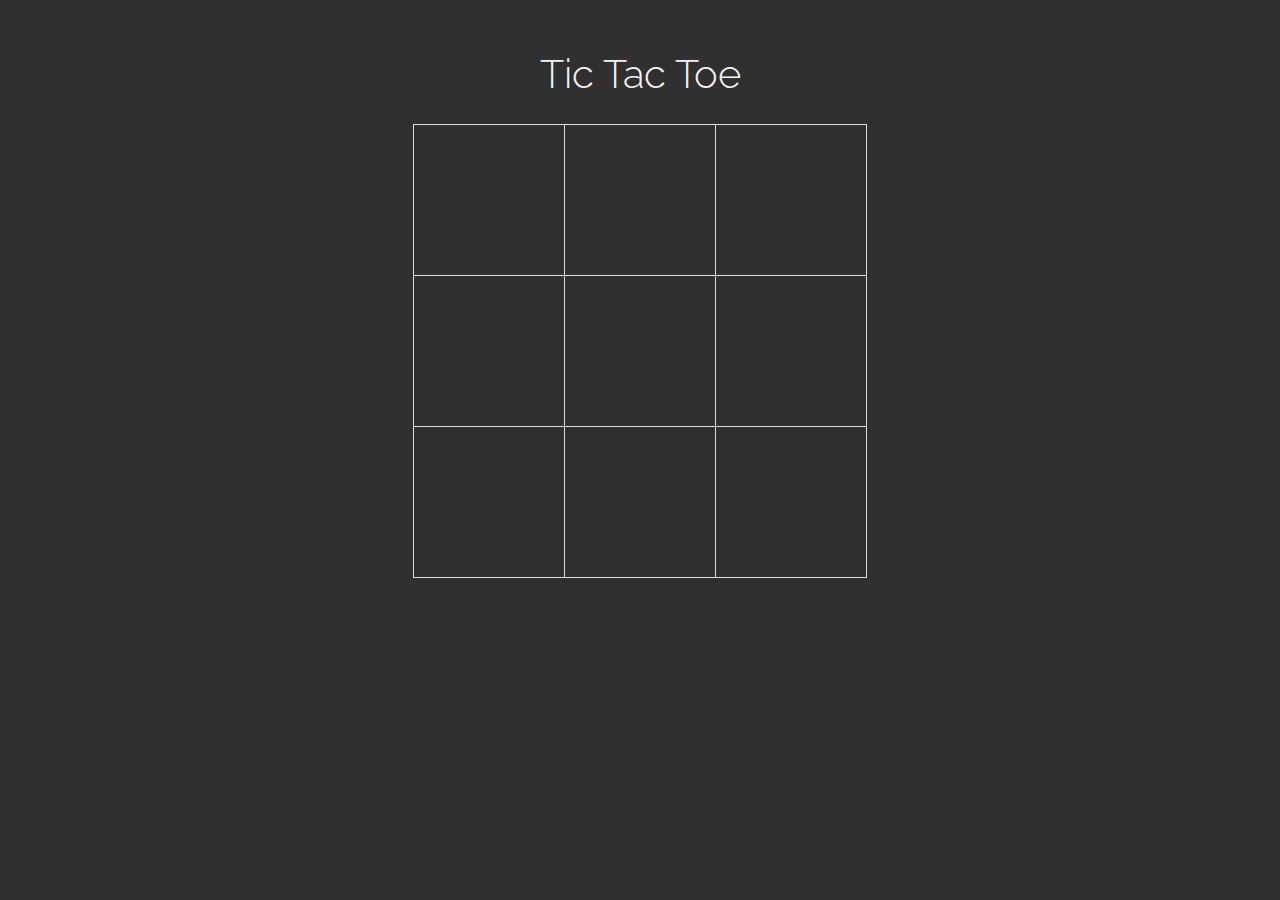
==== index.html @ e0ce0396 "first commit" ====
<!DOCTYPE HMTL>

<html lang="pl">

<head>
    
    <meta charset="utf-8">
    <meta http-equiv="X-UA-Compatible" content="IE=edge,chrome=1">
    
    <title>Tic Tac Toe</title>
    
    <link href="https://fonts.googleapis.com/css?family=Raleway:300,400" rel="stylesheet">
    <link rel="stylesheet" href="style/main.css">
    
    
</head>

<body>

    <div id="header">
    
        <h1>Tic Tac Toe</h1>
        
    </div>
    
    <div id="container">
    
        
        
    
    </div>
    
    <div id="win"></div>
    
    <script src="code.js"></script>
    
</body>

</html>
---- style/main.css ----
body
{
    font-family: 'Raleway', sans-serif;
    background-color:#303030;
}

#header
{
    width: 460px;
    margin-right: auto;
    margin-left: auto;
    text-align: center;
    margin-top: 50px;
}

h1
{
    color: #f2f2f2;
    font-size: 40px;
    font-weight: 300;
}

#container
{
    margin-top: 25px;
    margin-right: auto;
    margin-left: auto;
    width: 455px;
    height: 455px;
}

.square
{
    width: 150px;
    height: 150px;
    border: 1px solid #ddd;
    float: left;
    transition: 0.3s;
    text-align: center;
    line-height: 150px;
    font-size: 100px;
    color: #f2f2f2;
    font-weight: 300;
}

.square:hover
{
    background-color: #222;
    transition: 0.3s;
    cursor: pointer;
}

#win
{
    margin-top: 25px;
    margin-right: auto;
    margin-left: auto;
    width: 455px;
    text-align: center;
    color: #f2f2f2;
    font-size: 30
}
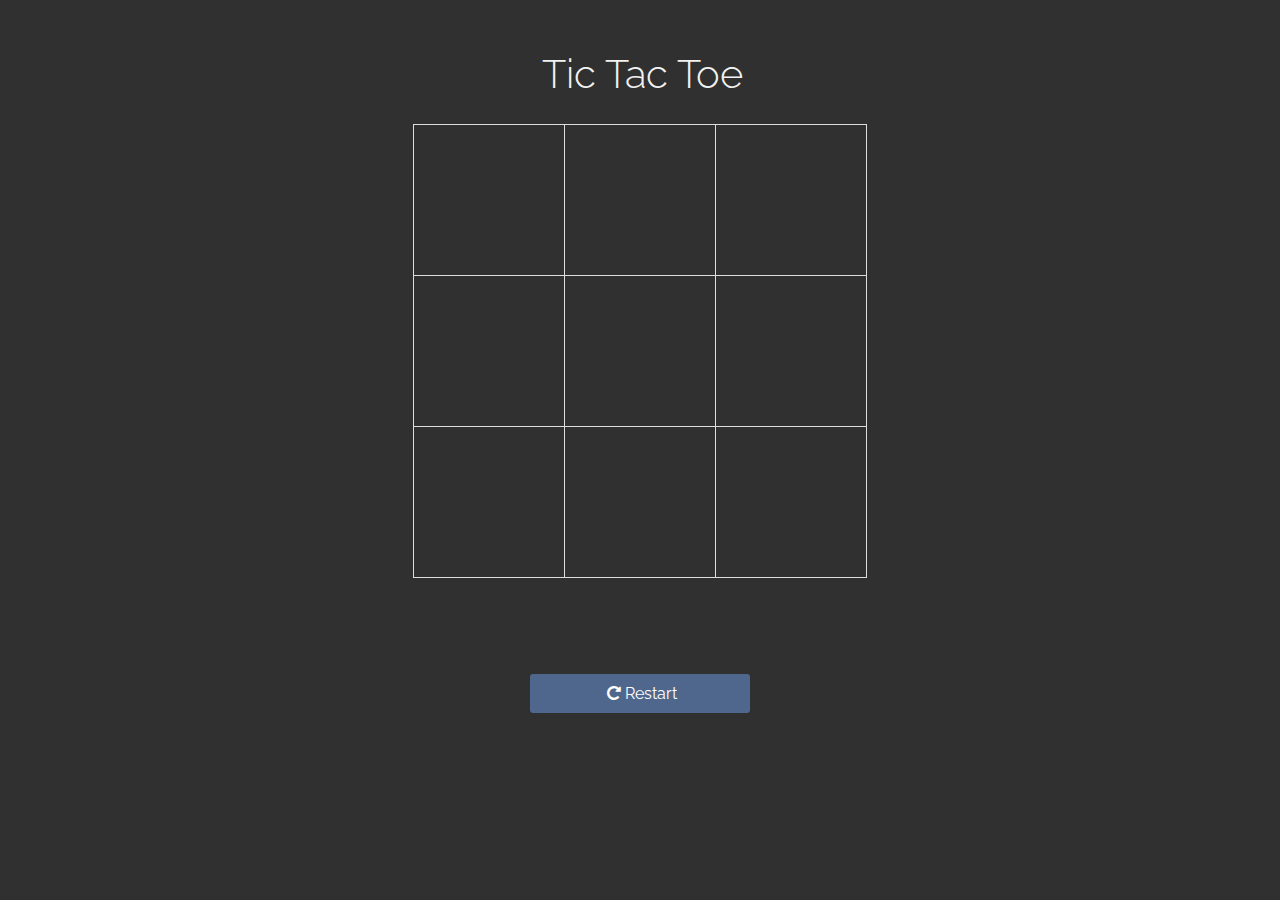
==== commit c493b02e: "added restart button" ====
--- a/index.html
+++ b/index.html
@@ -11,29 +11,30 @@
     
     <link href="https://fonts.googleapis.com/css?family=Raleway:300,400" rel="stylesheet">
     <link rel="stylesheet" href="style/main.css">
-    
+    <link rel="stylesheet" href="style/fontello/css/fontello.css">
     
 </head>
 
 <body>
 
-    <div id="header">
+    <div id="wrapper">
     
-        <h1>Tic Tac Toe</h1>
+        <div id="header">
+
+            <h1>Tic Tac Toe</h1>
+
+        </div>
+
+        <div id="container"></div>
+
+        <div id="win"></div>
+
+        <div id="restart-button" onclick="location.reload();"><i class="icon-cw"></i>Restart</div>
+
+        <script src="code.js"></script>
         
     </div>
     
-    <div id="container">
-    
-        
-        
-    
-    </div>
-    
-    <div id="win"></div>
-    
-    <script src="code.js"></script>
-    
 </body>
 
-</html>+</html>
--- a/style/main.css
+++ b/style/main.css
@@ -4,11 +4,16 @@
     background-color:#303030;
 }
 
+#wrapper
+{
+    width: 455px;
+    margin-right: auto;
+    margin-left: auto;
+}
+
 #header
 {
     width: 460px;
-    margin-right: auto;
-    margin-left: auto;
     text-align: center;
     margin-top: 50px;
 }
@@ -23,8 +28,6 @@
 #container
 {
     margin-top: 25px;
-    margin-right: auto;
-    margin-left: auto;
     width: 455px;
     height: 455px;
 }
@@ -56,7 +59,29 @@
     margin-right: auto;
     margin-left: auto;
     width: 455px;
+    height: 50px;
+    line-height: 50px;
     text-align: center;
     color: #f2f2f2;
-    font-size: 30
+    font-size: 28px;
+    margin-bottom: 20px;
 }
+
+#restart-button
+{
+    width: 200px;
+    background-color: #4f678c;
+    margin: auto;
+    padding: 10px;
+    text-align: center;
+    color: #fff;
+    border-radius: 3px;
+    transition: 0.3s;
+}
+
+#restart-button:hover
+{
+    transition: 0.3s;
+    background-color: #3f567b;
+    cursor: pointer;
+}
--- a/style/fontello/css/fontello.css
+++ b/style/fontello/css/fontello.css
@@ -0,0 +1,58 @@
+@font-face {
+  font-family: 'fontello';
+  src: url('../font/fontello.eot?43825897');
+  src: url('../font/fontello.eot?43825897#iefix') format('embedded-opentype'),
+       url('../font/fontello.woff2?43825897') format('woff2'),
+       url('../font/fontello.woff?43825897') format('woff'),
+       url('../font/fontello.ttf?43825897') format('truetype'),
+       url('../font/fontello.svg?43825897#fontello') format('svg');
+  font-weight: normal;
+  font-style: normal;
+}
+/* Chrome hack: SVG is rendered more smooth in Windozze. 100% magic, uncomment if you need it. */
+/* Note, that will break hinting! In other OS-es font will be not as sharp as it could be */
+/*
+@media screen and (-webkit-min-device-pixel-ratio:0) {
+  @font-face {
+    font-family: 'fontello';
+    src: url('../font/fontello.svg?43825897#fontello') format('svg');
+  }
+}
+*/
+ 
+ [class^="icon-"]:before, [class*=" icon-"]:before {
+  font-family: "fontello";
+  font-style: normal;
+  font-weight: normal;
+  speak: none;
+ 
+  display: inline-block;
+  text-decoration: inherit;
+  width: 1em;
+  margin-right: .2em;
+  text-align: center;
+  /* opacity: .8; */
+ 
+  /* For safety - reset parent styles, that can break glyph codes*/
+  font-variant: normal;
+  text-transform: none;
+ 
+  /* fix buttons height, for twitter bootstrap */
+  line-height: 1em;
+ 
+  /* Animation center compensation - margins should be symmetric */
+  /* remove if not needed */
+  margin-left: .2em;
+ 
+  /* you can be more comfortable with increased icons size */
+  /* font-size: 120%; */
+ 
+  /* Font smoothing. That was taken from TWBS */
+  -webkit-font-smoothing: antialiased;
+  -moz-osx-font-smoothing: grayscale;
+ 
+  /* Uncomment for 3D effect */
+  /* text-shadow: 1px 1px 1px rgba(127, 127, 127, 0.3); */
+}
+ 
+.icon-cw:before { content: '\e800'; } /* '' */